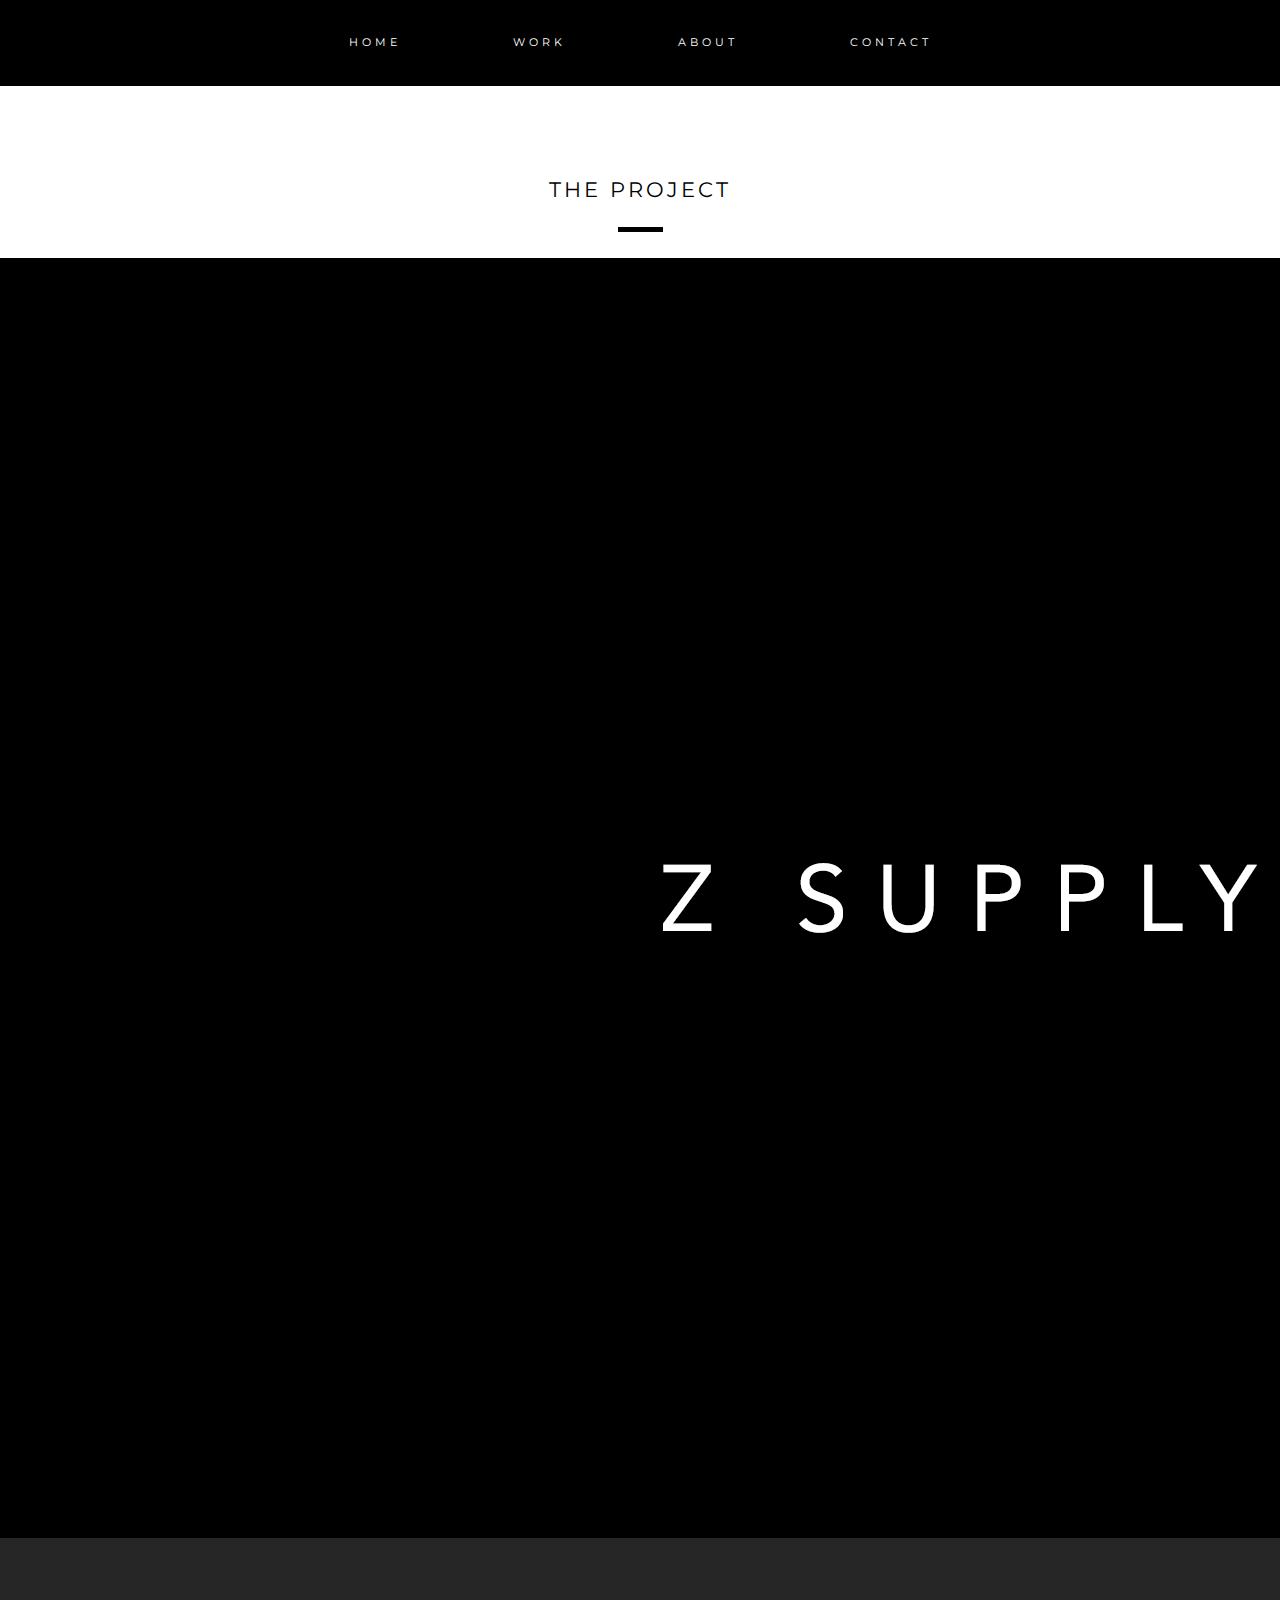
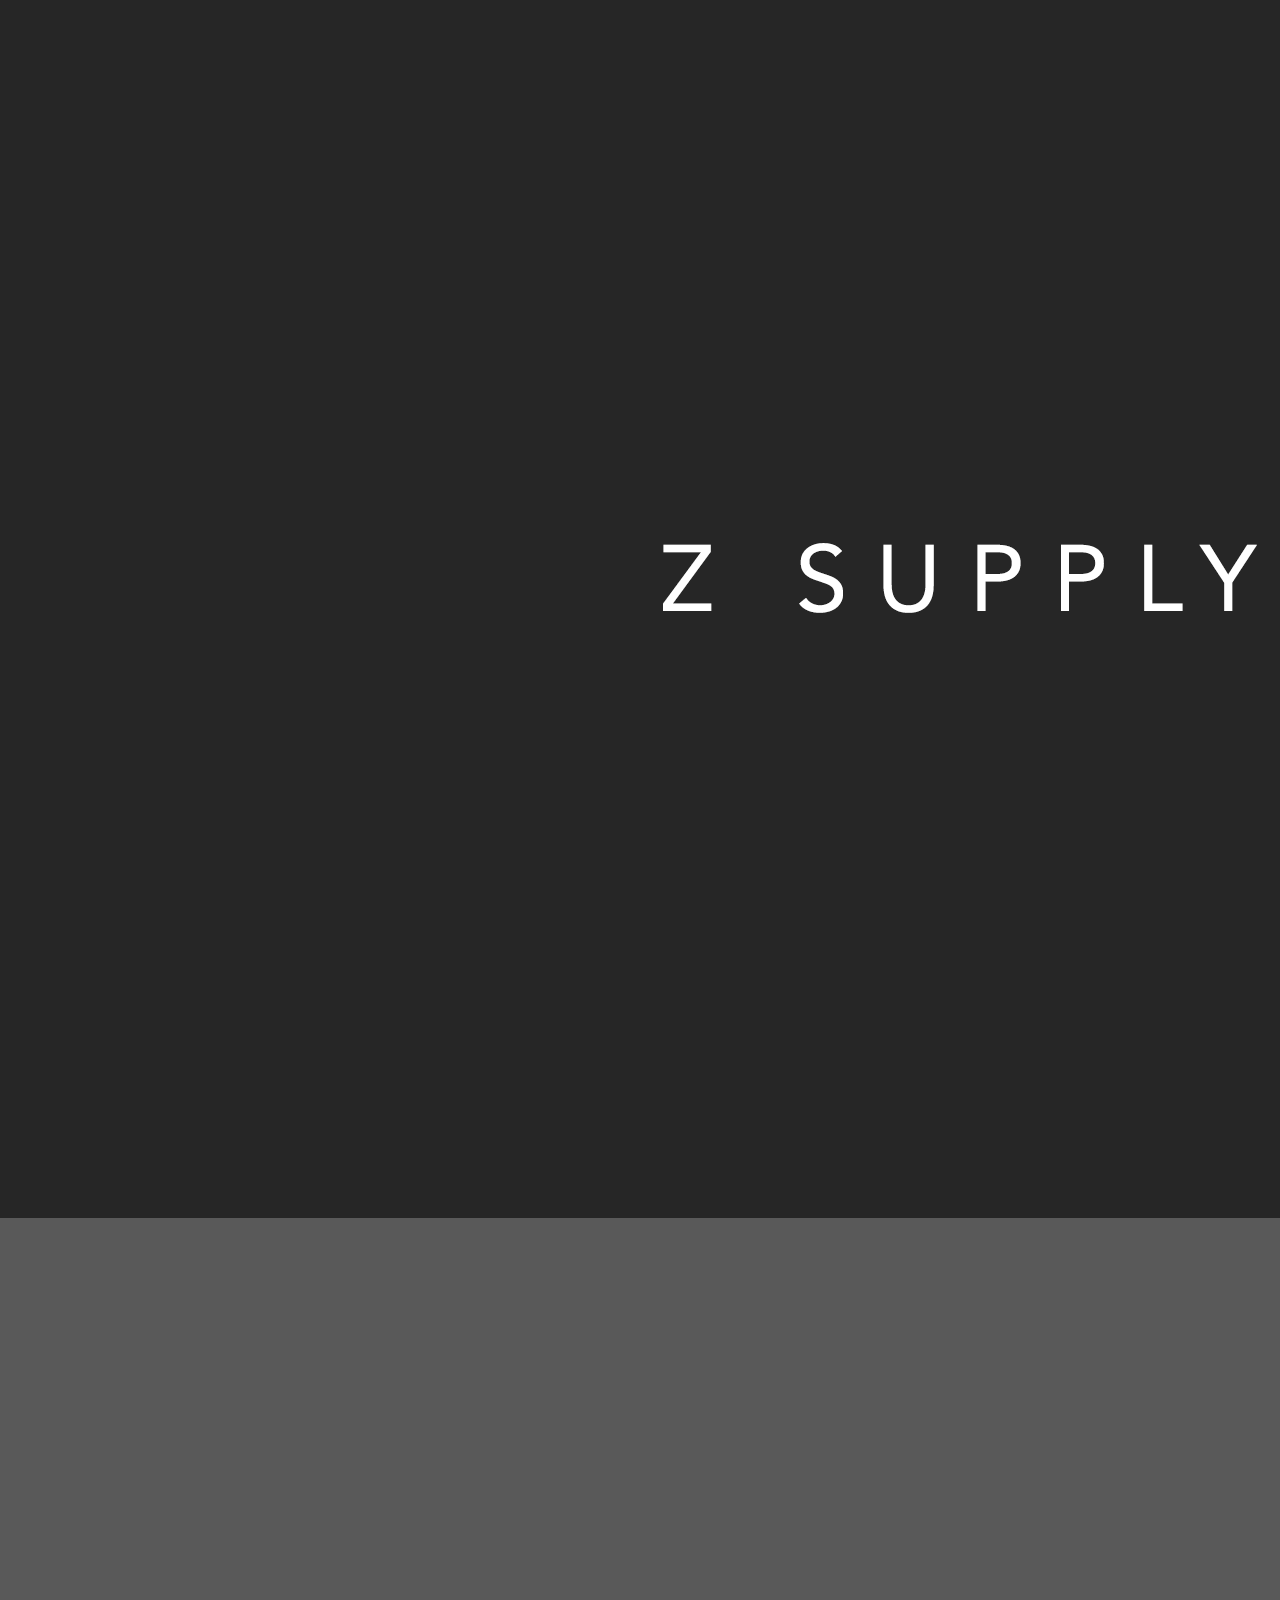
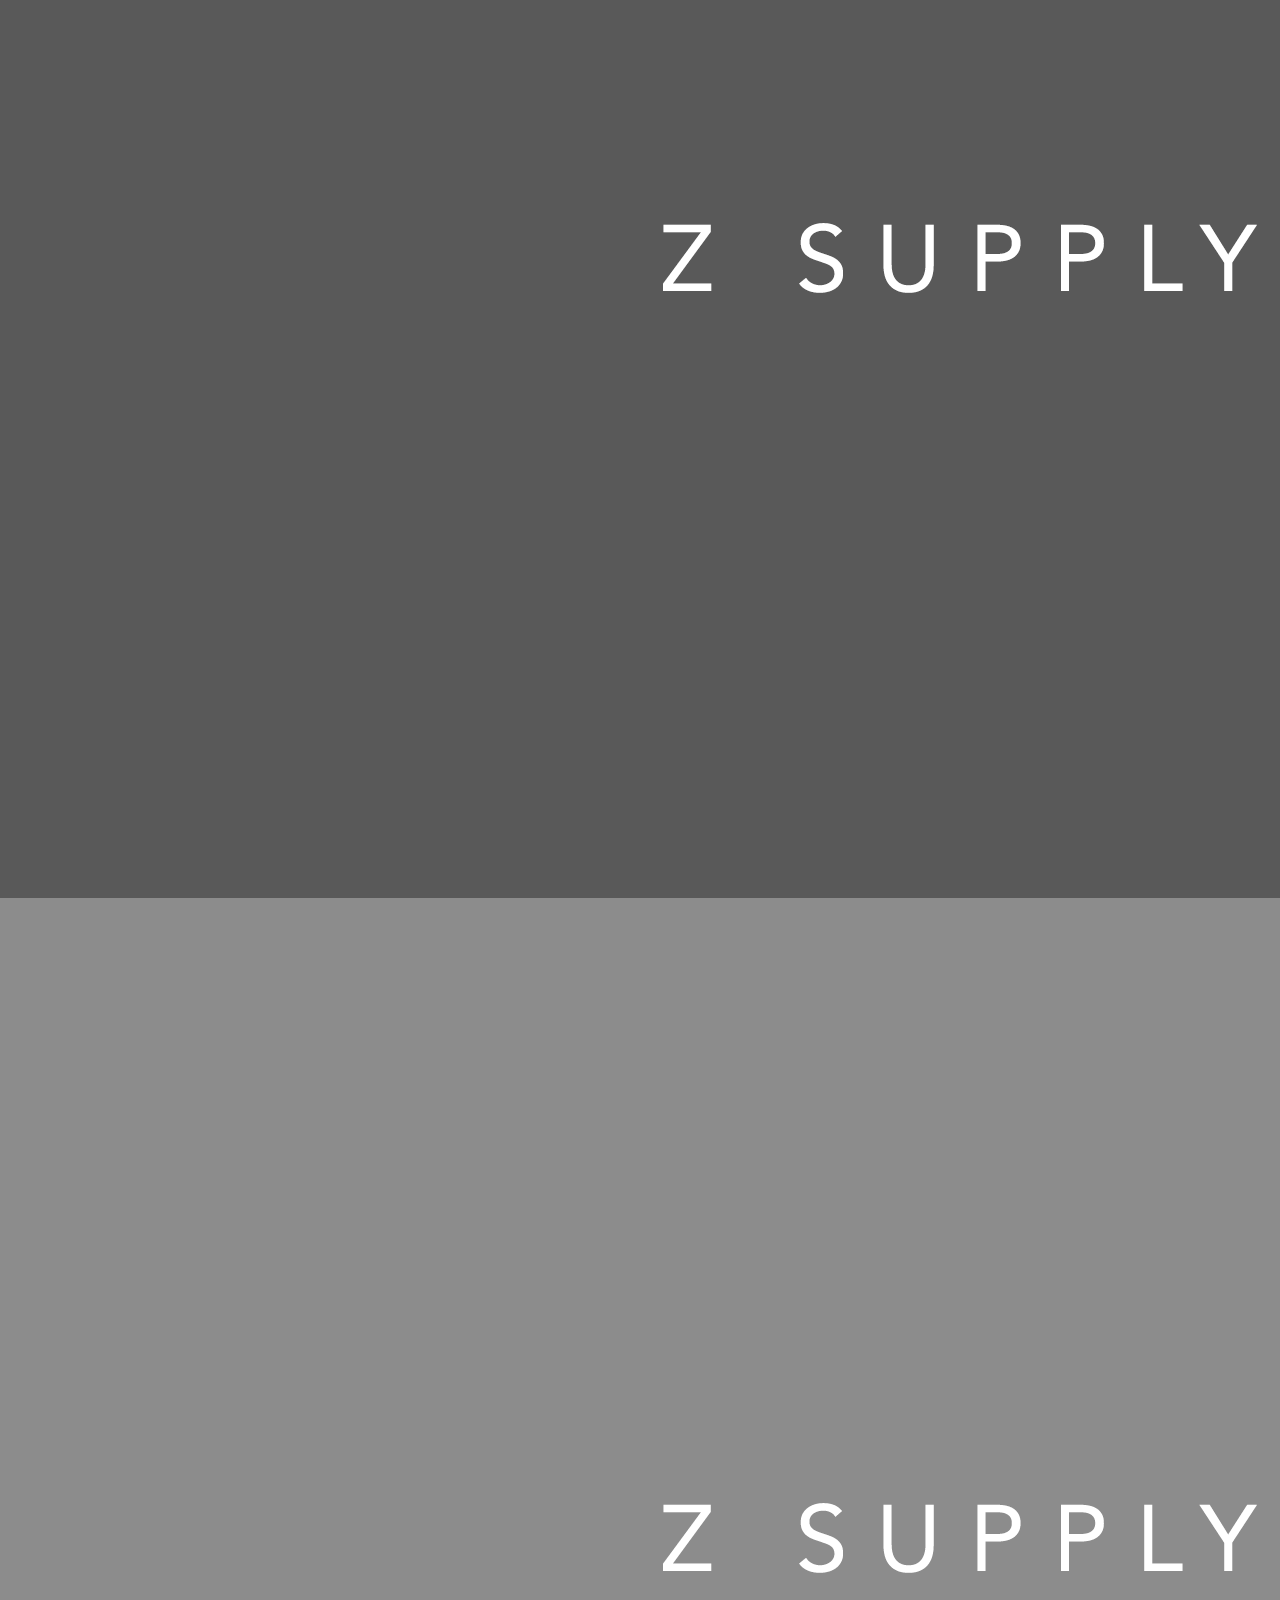
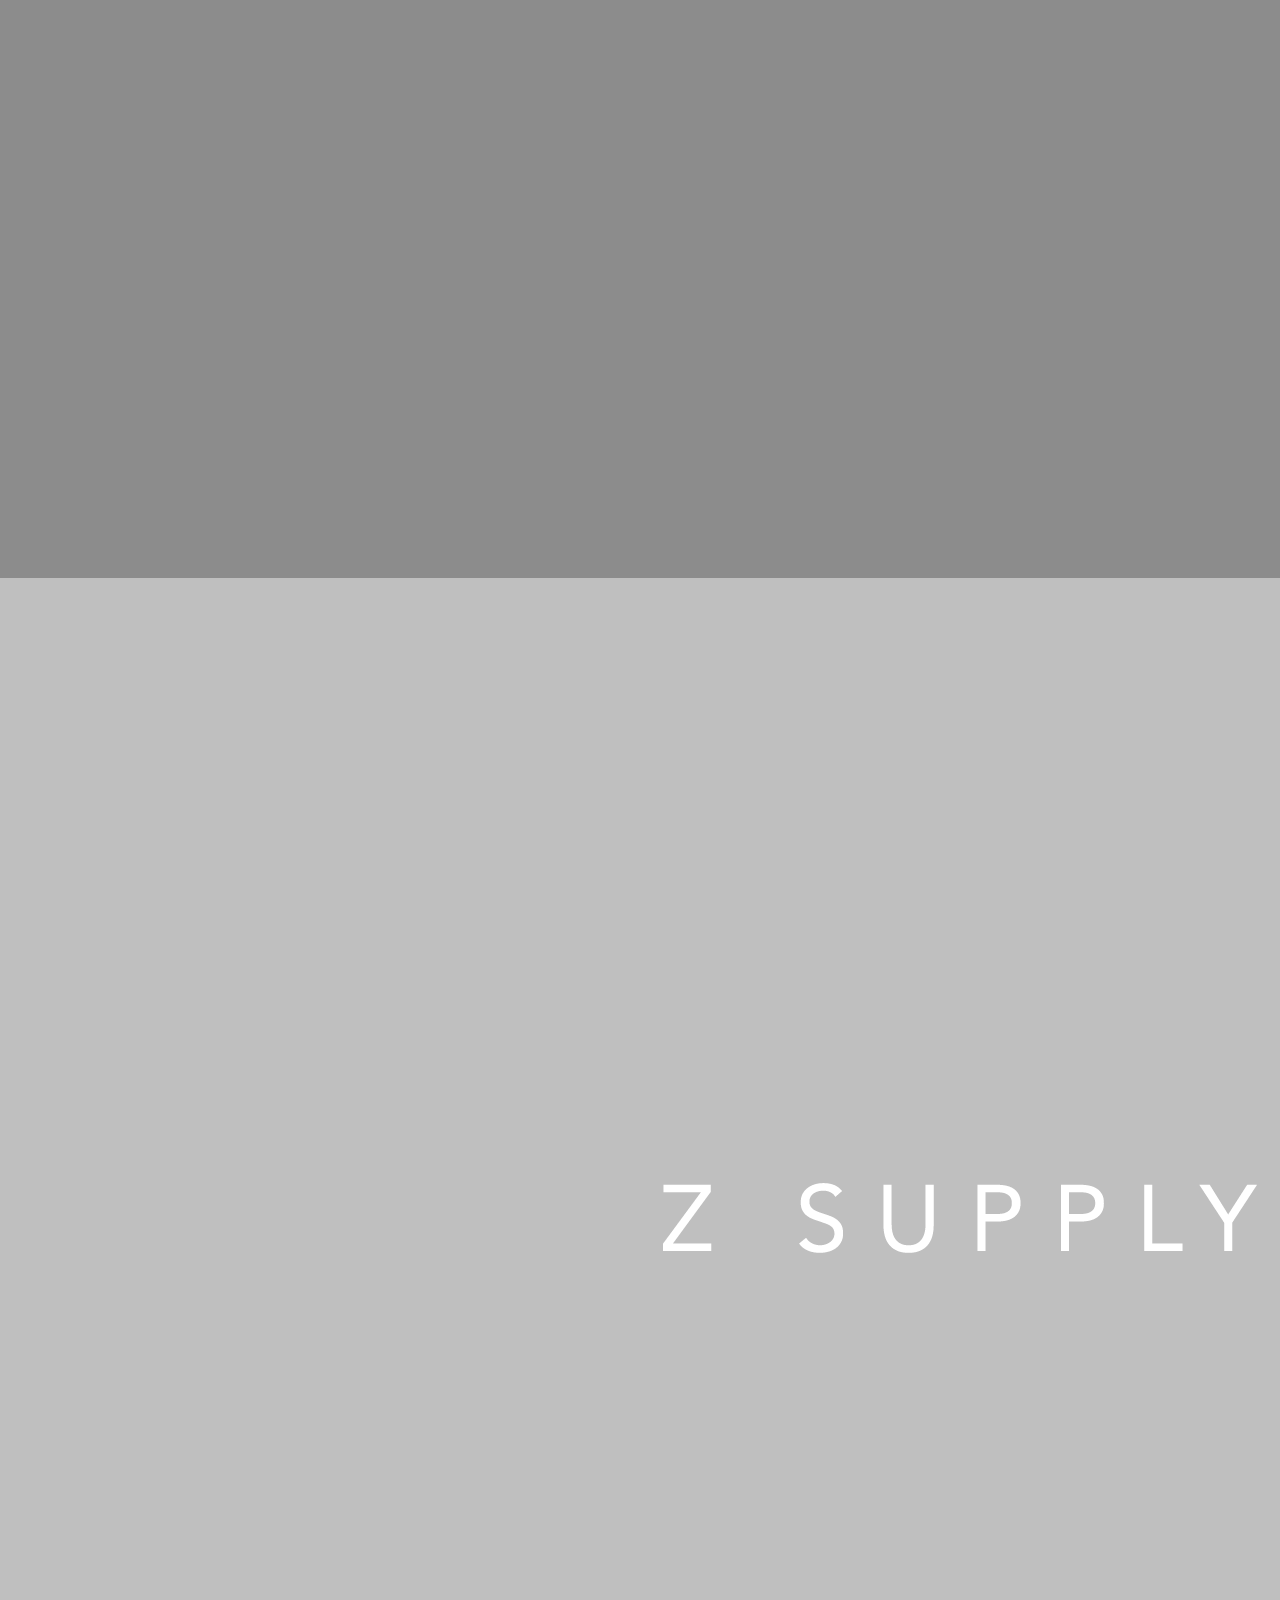
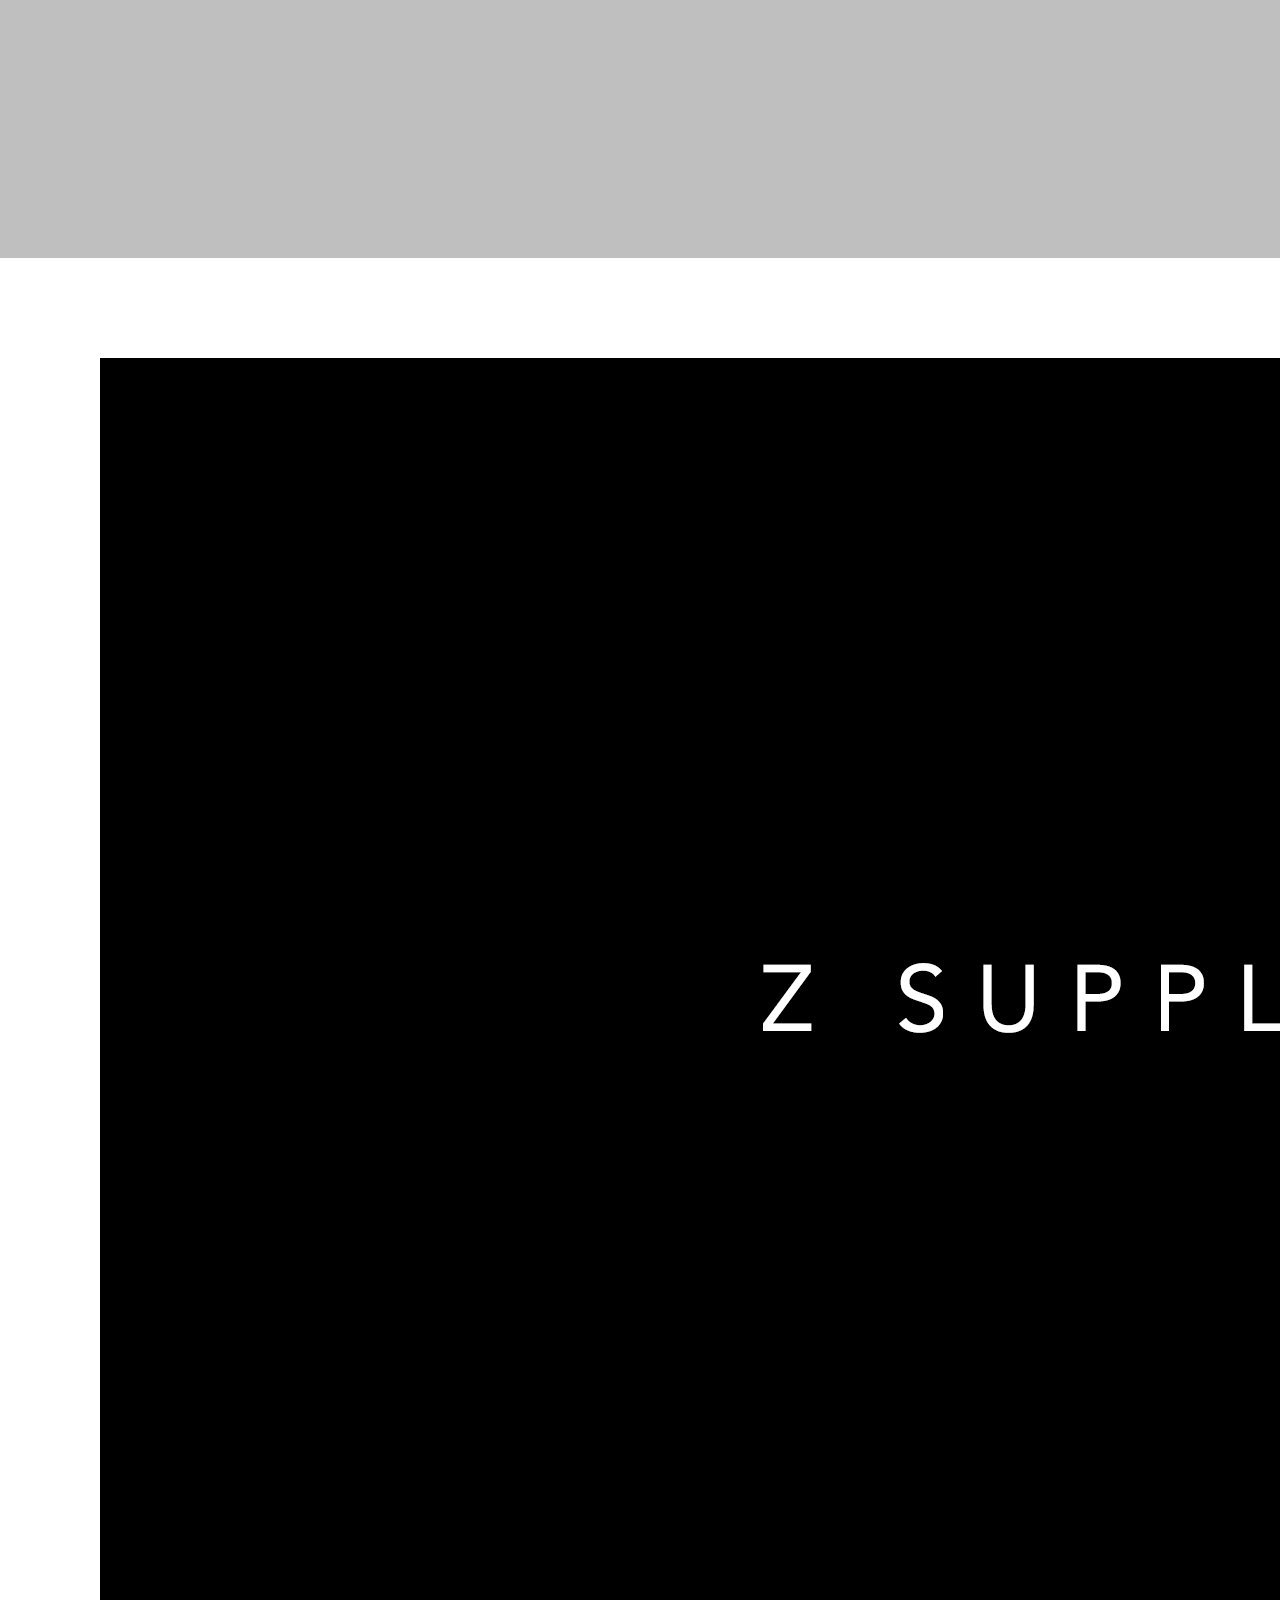
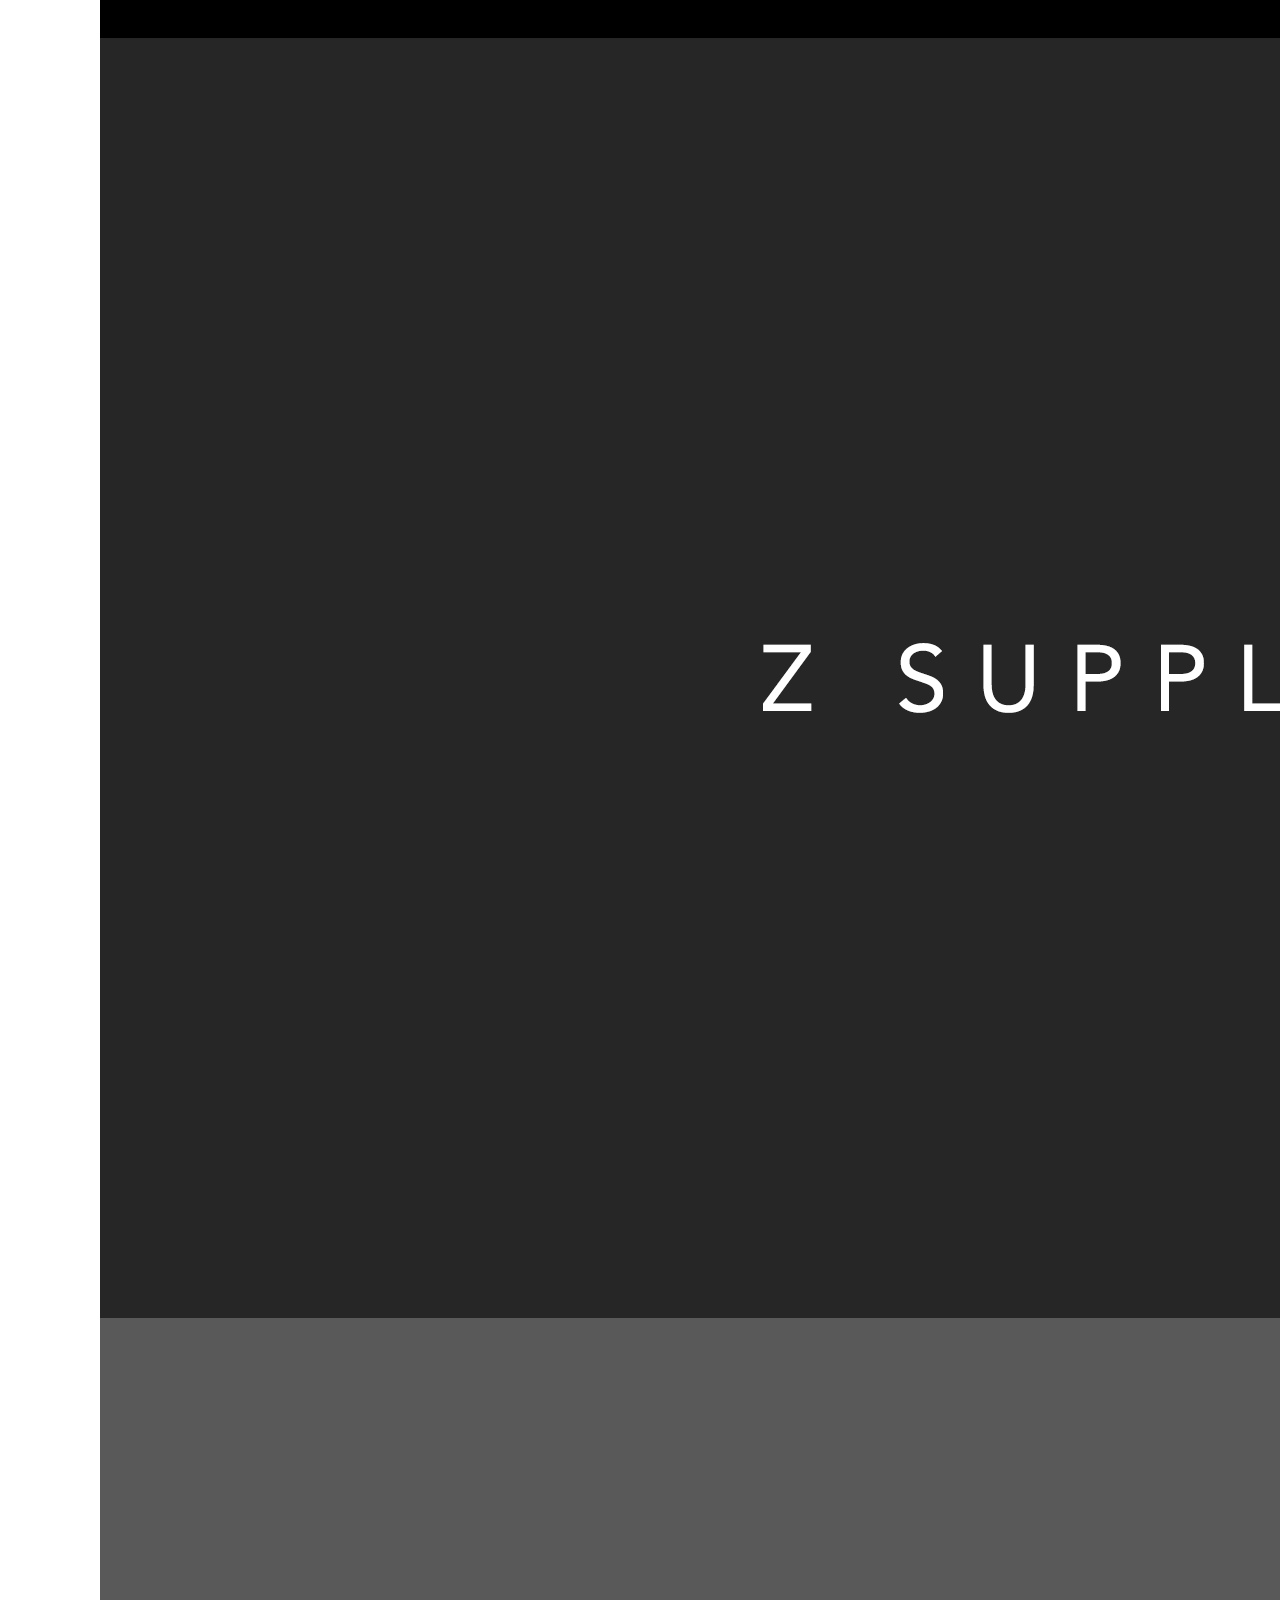
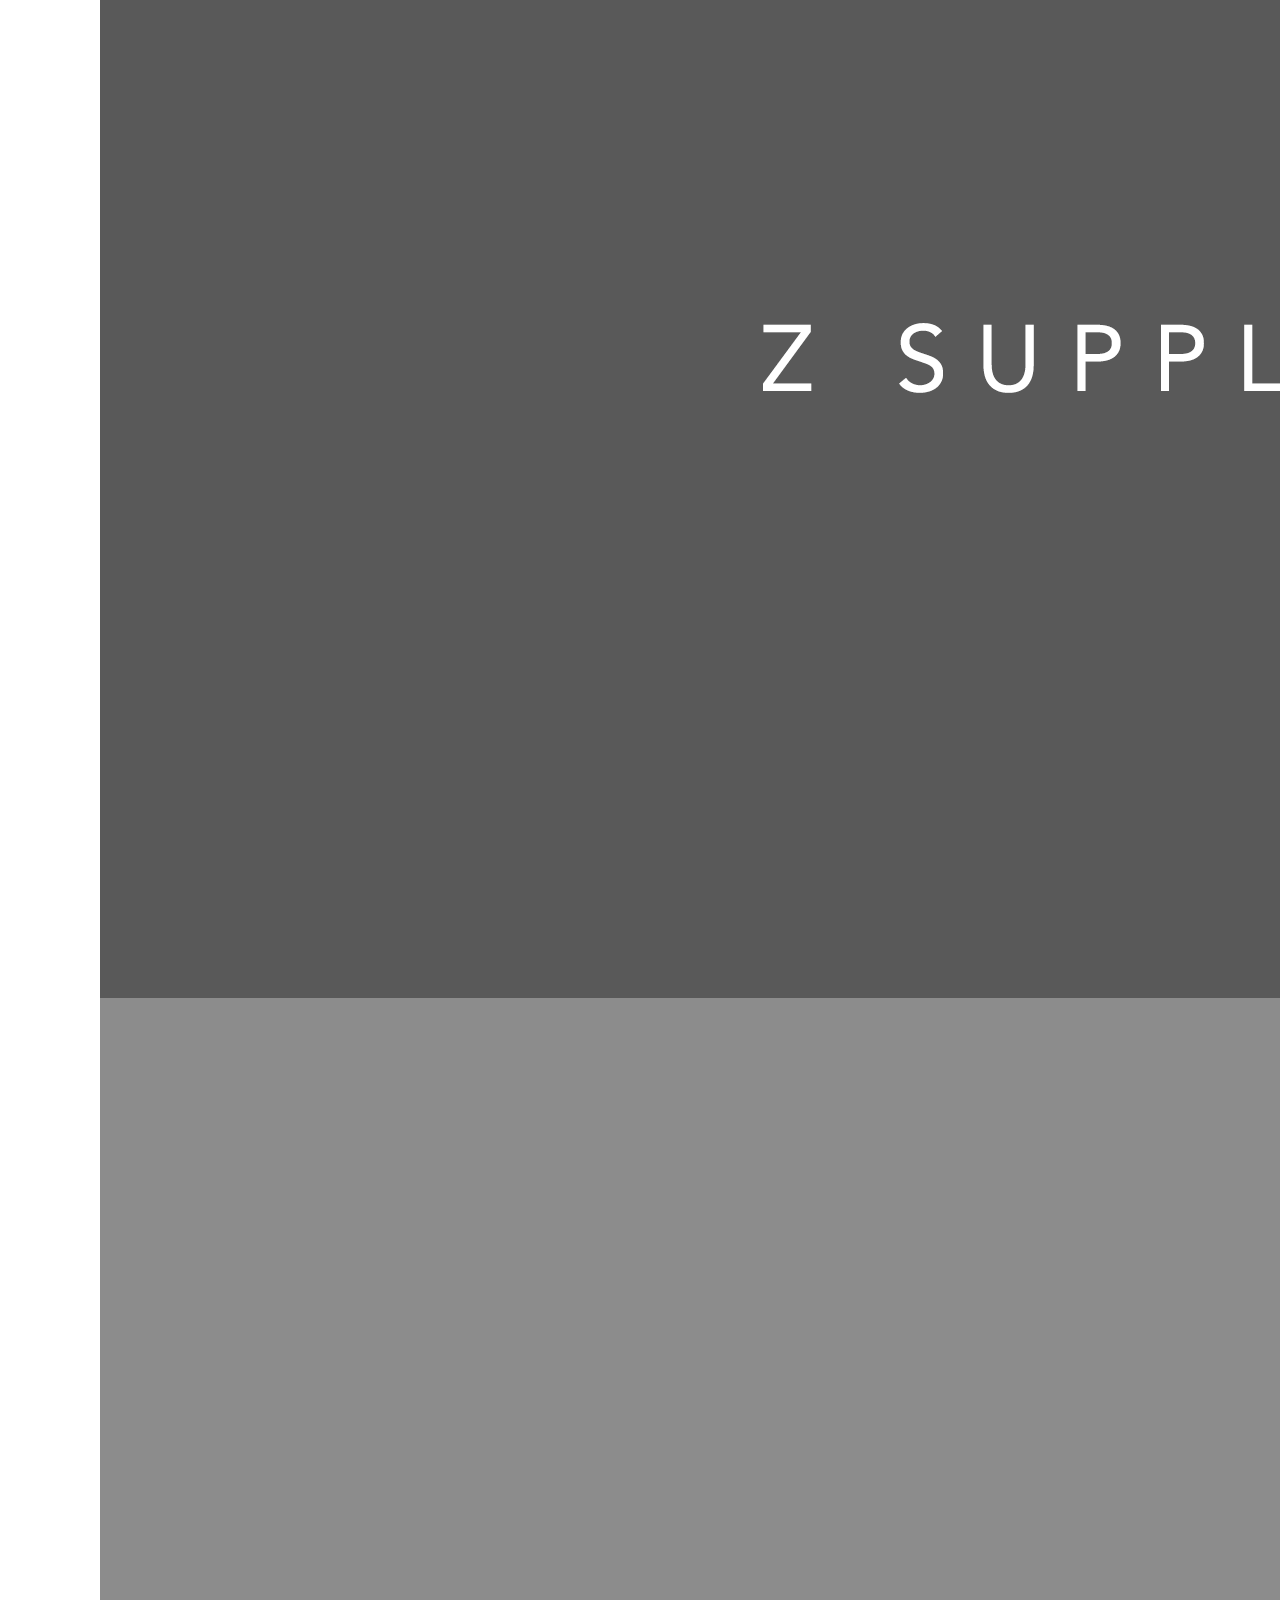
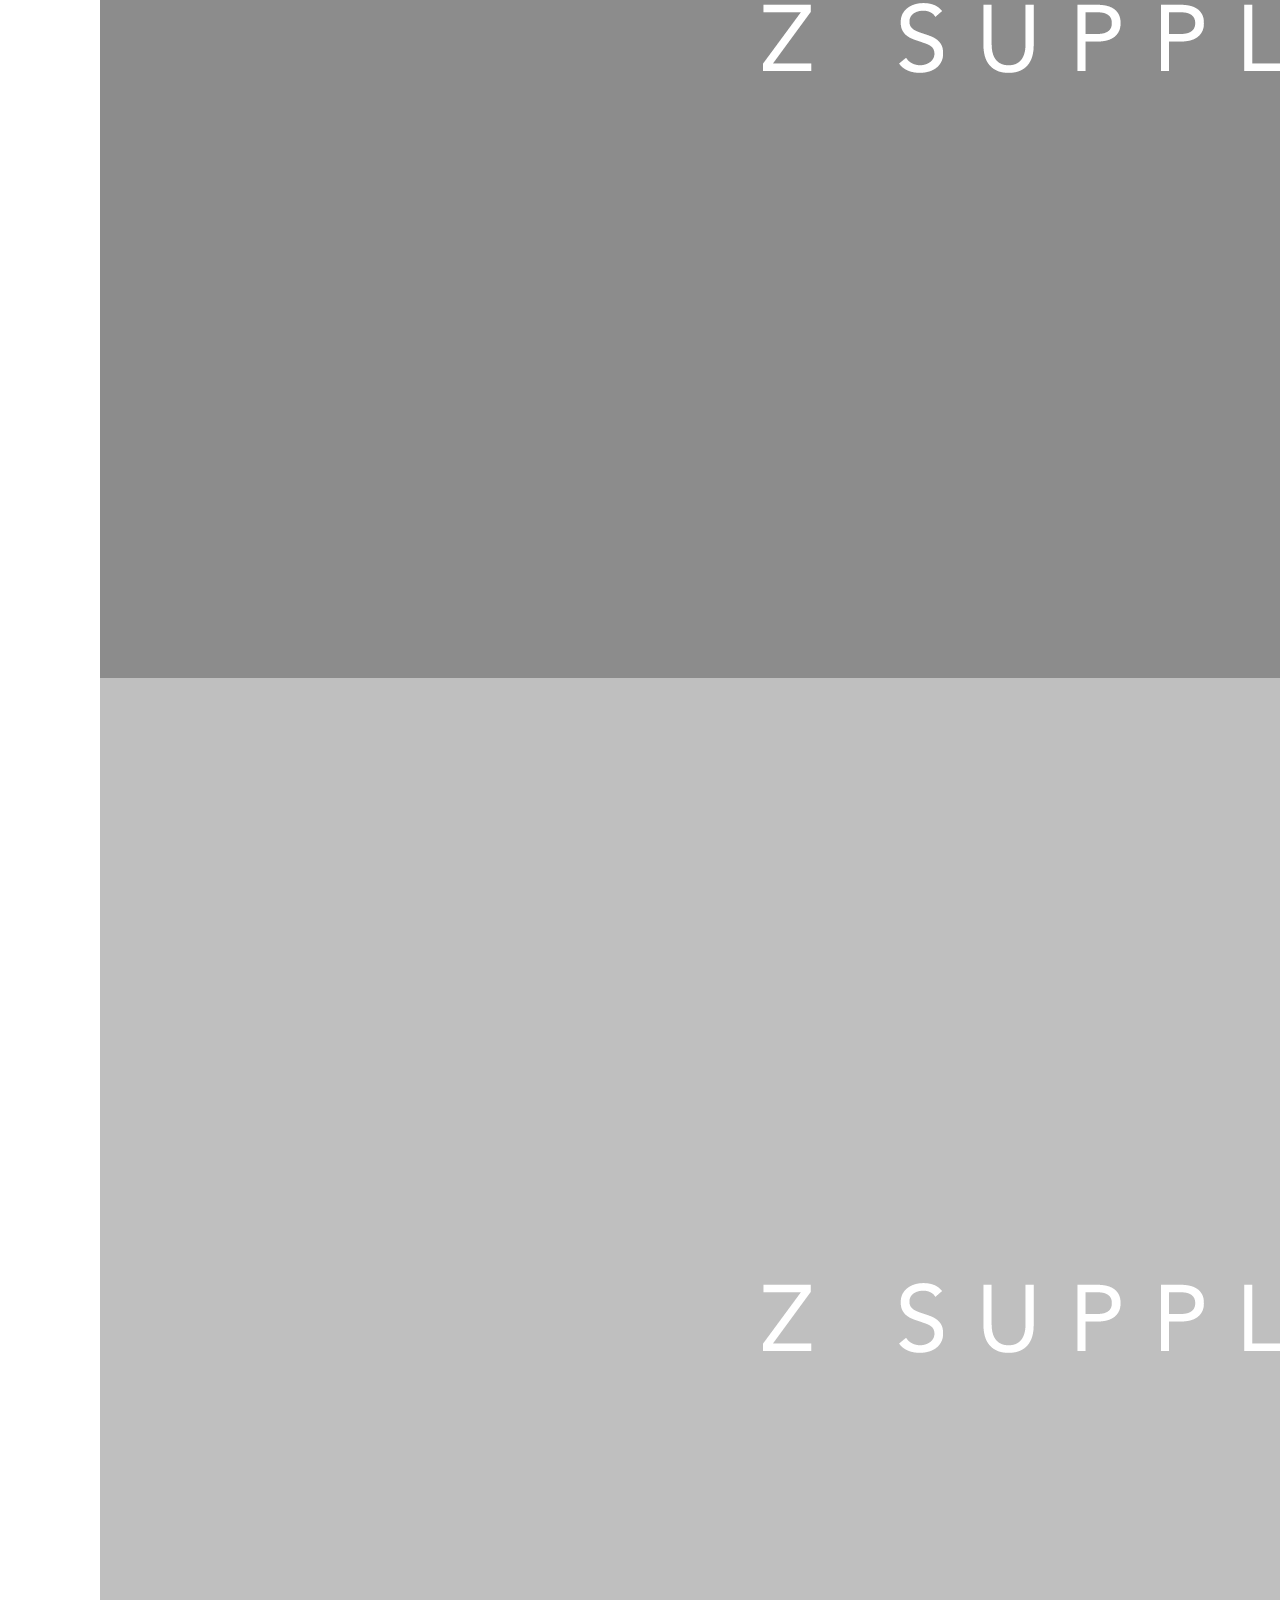
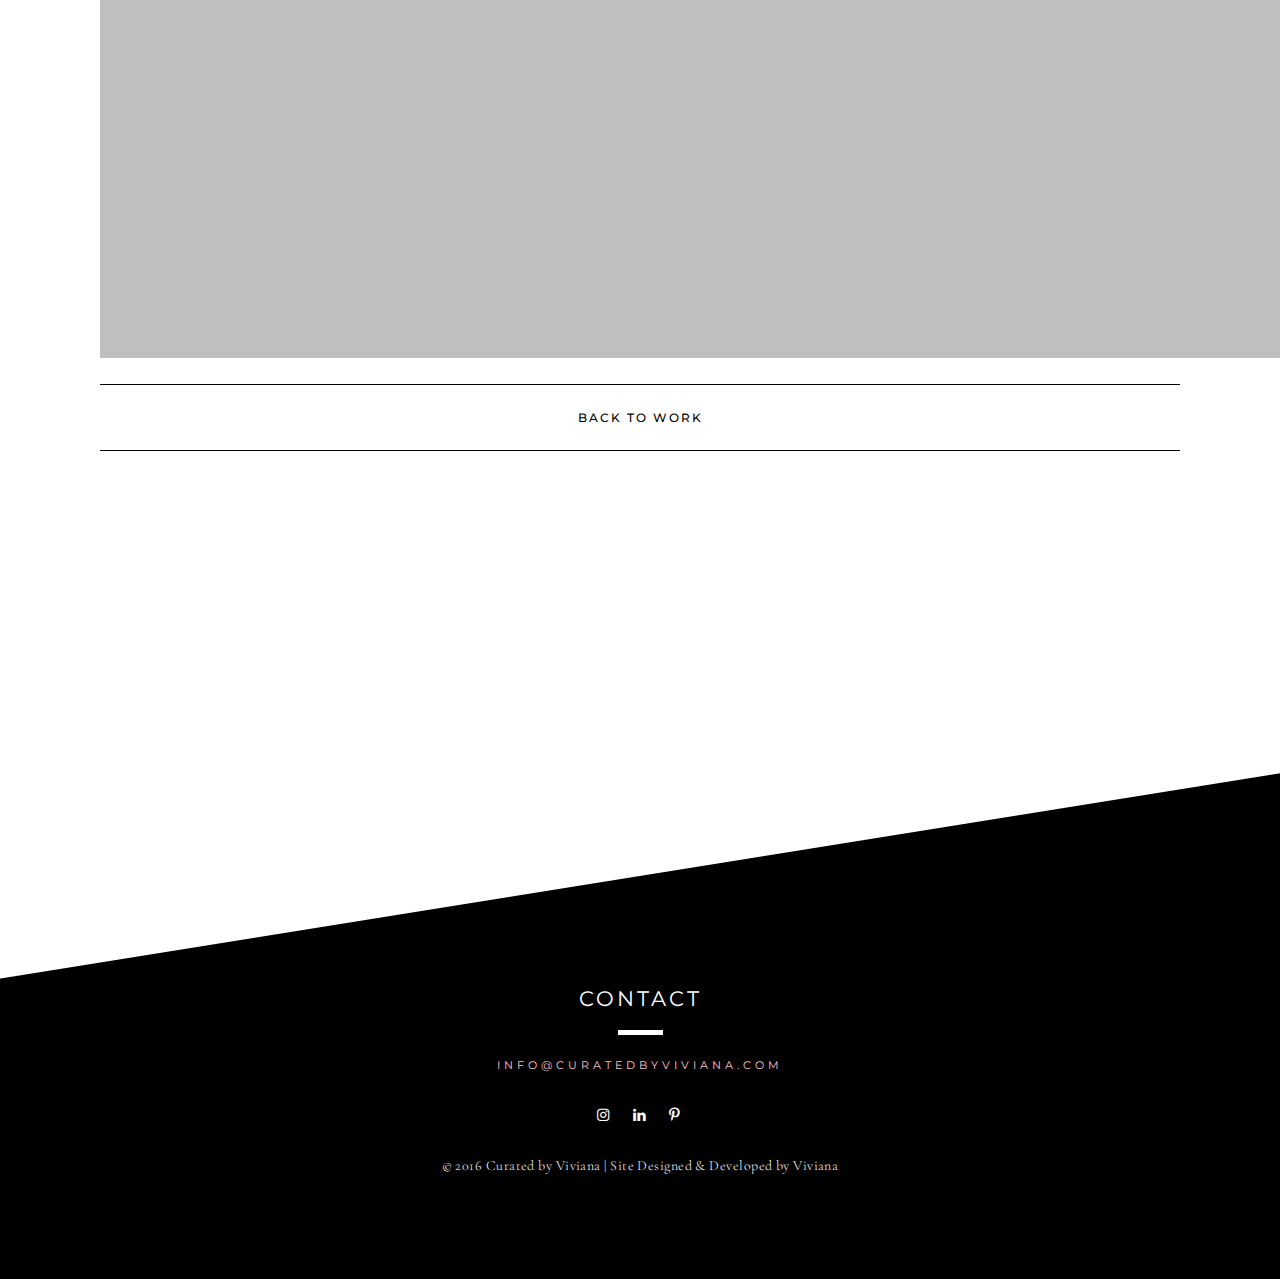
==== vivianaPortfolioUpdate/projectPage.html @ 42124348 "Viviana Portfolio - Final Project (Update 5)" ====
<!DOCTYPE html>
<html>
	<head>
			<meta charset="UTF-8">
			<title>CURATED BY VIVIANA</title>
			<meta name="description" content="Curated by Viviana | Viviana Duron is a graphic designer and art director with a passion for the arts and all things Photoshop. She currently resides in Los Angeles, CA. and is working full-time in both the fashion and beauty industries.">
			<meta name="keywords" content="Viviana-Duron">
      <meta name="viewport" content="width=device-width, initial-scale=1">
            
			<!-- external CSS links -->
      <script src="https://ajax.googleapis.com/ajax/libs/jquery/3.1.1/jquery.min.js"></script>
      <link rel="stylesheet" href="https://maxcdn.bootstrapcdn.com/bootstrap/3.3.7/css/bootstrap.min.css">
      <script src="https://maxcdn.bootstrapcdn.com/bootstrap/3.3.7/css/bootstrap.min.css"></script>
      <link rel="stylesheet" href="css/stylesheet.css">
      <link rel="stylesheet" href="https://cdnjs.cloudflare.com/ajax/libs/font-awesome/4.6.3/css/font-awesome.min.css">
      <link rel="stylesheet" href="https://fonts.googleapis.com/css?family=Cormorant+Garamond:300,400,400i,700">
      <link rel="stylesheet" href="https://fonts.googleapis.com/css?family=Montserrat:400,700">
      <link rel="stylesheet" href="https://fonts.googleapis.com/css?family=Playfair+Display:400,400i,700">
      <link rel="stylesheet" href="js/index.js">
	</head>
		
		<body>

		<div id="container">
      <nav class="navbar navbar-default" role="navigation">
          <div class="container-fluid">
    
    <div class="navbar-header">
      <button type="button" class="navbar-toggle collapsed" data-toggle="collapse" data-target="#bs-example-navbar-collapse-1" aria-expanded="false">
        <span class="icon-bar"></span>
        <span class="icon-bar"></span>
        <span class="icon-bar"></span>
      </button>

      <!-- <a id="homelink" class="navbar-brand" href="#">
        <img alt="Curated by Viviana" src="assets/logo/vivianaLogo.png" style="width:110px;height:77px;" class="img-responsive">
      </a> -->

    </div>

    <!-- Collect the nav links, forms, and other content for toggling -->
    <div class="collapse navbar-collapse" id="bs-example-navbar-collapse-1">
        <ul class="nav navbar-nav">
          <center>
            <li name="home"><a href="#home" style="text-decoration:none">HOME</a></li>
            <li name="work"><a href="#work" style="text-decoration:none">WORK</a></li>
            <li name="about"><a href="#about" style="text-decoration:none">ABOUT</a></li>
            <li name="contact"><a href="#contact" style="text-decoration:none">CONTACT</a></li>
          </center>
      </ul>
      
    </div><!-- /.navbar-collapse -->
  </div><!-- /.container-fluid -->
</nav>

      
      <section class="projectInfo">
          <div class="col-xs-12" id="projectDescription">
            <a name="work"></a>
                <h4>THE PROJECT</h4>
                <p><center><hr style="background-color:black; border-width:0px; width:45px; color:black; height:5px;"/></center></p>
          </div>
          
          <div id="projectParagraph">
		  </div>
      </section>


			<section class="work">
          <div id="imageContainer">
          </div>

                <p>
                  <center>
                    <hr style="background-color:black; border-width:0px; width:100%; color:black; height: 1px;"></center>
                </p>

                  <p>
                    <h6>BACK TO WORK</h6>
                  </p>

                <p>
                  <center>
                    <hr style="background-color:black; border-width:0px; width:100%; color:black; height: 1px;">
                  </center>
                </p>

      </section>  

    		<section class="preFooter">
            <div class="col-xs-12" id="preFooterImage">
            </div>
        </section>
                

        <section class="footer container-fluid">
            <div class="col-xs-12">
             <a name="contact"></a>
               <h4>CONTACT</h4>
                 <center><hr style="background-color:white; border-width:0px; width:45px; color:white; height:5px;"/></center>

                     <a href="mailto:info@curatedbyviviana" style="text-decoration:none" target="_blank"><span style="color:pink">INFO@CURATEDBYVIVIANA.COM</span></a>

                     <p id="fontAwesomeFooter">
                      <a href="https://www.instagram.com/curatedbyviviana/" style="text-decoration:none" target="_blank"><i class="fa fa-instagram fa-lg" aria-hidden="true"></i></a>
                      <a href="https://www.linkedin.com/in/vivianaduron" style="text-decoration:none" target="_blank"><i class="fa fa-linkedin fa-lg" aria-hidden="true"></i></a>
                      <a href="https://www.pinterest.com/vivianaduron/" style="text-decoration:none" target="_blank"><i class="fa fa-pinterest-p fa-lg" aria-hidden="true"></i></a>
                    </p>

                    <p>© 2016 Curated by Viviana | Site Designed & Developed by Viviana</p>

            </div>
        </section>

        <script src="./js/projects.js"></script>

	</body>
</html>
---- vivianaPortfolioUpdate/css/stylesheet.css ----
/* BODY */
html, body {
    margin: 0;
    padding: 0;
    font-family: 'Cormorant Garamond', serif;
    font-size: 16px;
    font-weight: 400;
    letter-spacing: .45px;
    width: 100%;
    color: #000000;
    }
    
#container {
    width: 100%;
    text-align: center;
    position: relative;
}

::-moz-selection { 
    background: #FEDFE2;
}

::selection {
    background: #FEDFE2;
}

*{
  padding:0;
  margin:0;
}

.img {
    max-width: 100%;
    height: auto;
    border: 0;
}

p {
    margin: 26px;
    line-height: 18pt;
}

h1 {
    font-size: 48px;
    font-family: 'Playfair Display', serif;
    font-weight: 700;
    letter-spacing: 0.5px;
}

h2 {
    font-size: 30px;
    font-family: 'Montserrat', sans-serif;
    font-weight: 400;
    letter-spacing: 5px
}

h3 {
    font-size: 24px;
    font-family: 'Playfair Display', serif;
    font-weight: 400;
    font-style: italic;
    letter-spacing: .75px;
    line-height: 25px;
}


h3:after {
    display:block;
    border:2px solid:#000000;
}

h4 {
    font-size: 21px;
    font-family: 'Montserrat', sans-serif;
    font-weight: 400;
    letter-spacing: 3px;
}

h5 {
    font-size: 16px;
    font-family: 'Playfair Display', sans-serif;
    font-weight: 300;
    font-style: italic;
    letter-spacing: .45px;
}

h6 {
    font-size: 12px;
    font-family: 'Montserrat', sans-serif;
    letter-spacing: 2px;
}

.fa {
    padding: 8px;
}

/* MAIN MENU */
.navbar-default {
    background: #000000;
    width: 100%;
    display: inline-block;
    padding: 35px;
    margin: 0px;
    border-radius: 0px;
    border: none;
}

@media (max-width: 767px) {
  .navbar-default, .navbar-toggle {
    padding: 15px;
    margin:0px;
  }
}

.navbar-default .navbar-toggle {
  border: none;
}

.navbar-default .navbar-toggle .icon-bar {
  background-color: #ffffff;
  border-radius: 0;
}

.navbar-toggle:hover {
  background-color: #000000;
}

a {
    font-family: 'Montserrat', sans-serif;
    text-decoration: none;
    font-weight: 400;
    color: #ffffff;
    word-spacing: 2px;
    letter-spacing: 4px;
    font-size: 11px;
}

a:visited {
    text-decoration: none;
    color: #ffffff;
}

ul {
    font-family: 'Montserrat', sans-serif;
    text-decoration: none;
    font-size: 11px;
    font-weight: 400;
    width: 100%;
    color: #ffffff;
    word-spacing: 105px;
    letter-spacing: 4px;
}

li {
    text-decoration: none;
    display: inline-block;
}

li a:hover {
    text-decoration: none;
    color: #F9B5C4;
}

li a:active {
    text-decoration: none;
    color: #ffffff;
}

@media (max-width: 767px) {
  li {
    display: block;
    line-height: 25px;
  }
}


/* HOMEPAGE MANTLE */
.block {
    height: 635px;
    width: 100%;
    background: url('../assets/mantles/welcomeMantle.png') no-repeat center center;
    background-size: cover;
    -webkit-background-size: cover;
    -moz-background-size: cover;
    -o-background-size: cover;
    display: inline-block;
    margin-top: -15px;
}

@media (max-width: 600px){
   .block {
    height: 635px;
    width: 100%;
    background: url('../assets/mantles/welcomeMantleXs.png') no-repeat center center;
    background-size: cover;
    -webkit-background-size: cover;
    -moz-background-size: cover;
    -o-background-size: cover;
    display: inline-block;
  }
}

@media (max-width: 1000px) {
   .block {
    height: 635px;
    width: 100%;
    background: url('../assets/mantles/welcomeMantleSm.png') no-repeat center center;
    background-size: cover;
    -webkit-background-size: cover;
    -moz-background-size: cover;
    -o-background-size: cover;
    display: inline-block;
  }
}

.block-text {
    height: auto;
    width: 100%;
    position: relative;
    top: 245px;
}

@media (max-width: 767px) {
   .block-text, h1 {
    font-size: 36px;
    line-height: 20px;
    top: 260px;
  }
}


/* PROJECT TEXT */

#projectDescription {
    padding-top: 75px;
    padding-left: 75px;
    padding-right: 75px;
    padding-bottom: 0px;
}

@media (max-width: 767px) {
  #projectDescription {
    padding-top:30px;
    padding-left:30px;
    padding-right: 30px;
    padding-bottom: 15px;
    margin:0px;
  }
}

/* WELCOME COPY */

.info {
    padding-top: 75px;
    padding-left: 75px;
    padding-right: 75px;
    padding-bottom: 0px;
}

@media (max-width: 767px) {
  .info {
    padding-top:30px;
    padding-left:30px;
    padding-right: 30px;
    padding-bottom: 15px;
    margin:0px;
  }
}


/* IMAGE GRID */
.row .thumbnail {
    float: left;
    line-height: 0px;
    border:0;
    box-shadow:0;
    border-radius:0;
    margin: 0;
    padding: 0;
    
    -webkit-transition: opacity 2s ease-in;
       -moz-transition: opacity 2s ease-in;
        -ms-transition: opacity 2s ease-in;
         -o-transition: opacity 2s ease-in;
            transition: opacity 2s ease-in;
}

.row .thumbnail.load {
    opacity: 1;
}

.row [class*="col-"] {
    line-height: none;
    padding-left: 0 !important;
    padding-right: 0 !important;
}

.caption {
    position: absolute;
    color: #000000;
    visibility: hidden;
    opacity: 0;
}

.row .thumbnail:hover .caption {
    padding-top: 40%;
    visibility: visible;
    opacity: 1;
}

.row .thumbnail:hover #zSupplyCaption {
    color: #000000;
    background:rgba(238,237,237, 0.93);
    top: 0;
    width: 100%;
    height: 100%;
    -o-transition:.45s ease-in-out;
    -ms-transition:.45s ease-in-out;
    -moz-transition:.45s ease-in-out;
    -webkit-transition:.45s ease-in-out;
    transition:.45s ease-in-out;
}

.row .thumbnail:hover #illuminateCaption {
    color: #000000;
    background:rgba(248,235,233, 0.8);
    top: 0;
    width: 100%;
    height: 100%;
    -o-transition:.45s ease-in-out;
    -ms-transition:.45s ease-in-out;
    -moz-transition:.45s ease-in-out;
    -webkit-transition:.45s ease-in-out;
    transition:.45s ease-in-out;
}

.row .thumbnail:hover #sorianoCaption {
    color: #ffffff;
    background:rgba(0,0,0, 0.8);
    top: 0;
    width: 100%;
    height: 100%;
    -o-transition:.45s ease-in-out;
    -ms-transition:.45s ease-in-out;
    -moz-transition:.45s ease-in-out;
    -webkit-transition:.45s ease-in-out;
    transition:.45s ease-in-out;
}

.row .thumbnail:hover #negarinCaption {
    color: #000000;
    background:rgba(250,185,164, 0.9);
    top: 0;
    width: 100%;
    height: 100%;
    -o-transition:.45s ease-in-out;
    -ms-transition:.45s ease-in-out;
    -moz-transition:.45s ease-in-out;
    -webkit-transition:.45s ease-in-out;
    transition:.45s ease-in-out;
}

.row .thumbnail:hover #revolveCaption {
    color: #ffffff;
    background:rgba(0,0,0, 0.85);
    top: 0;
    width: 100%;
    height: 100%;
    -o-transition:.45s ease-in-out;
    -ms-transition:.45s ease-in-out;
    -moz-transition:.45s ease-in-out;
    -webkit-transition:.45s ease-in-out;
    transition:.45s ease-in-out;
}

.row .thumbnail:hover #vowCaption {
    color: #000000;
    background:rgba(223,231,233, 0.9);
    top: 0;
    width: 100%;
    height: 100%;
    -o-transition:.45s ease-in-out;
    -ms-transition:.45s ease-in-out;
    -moz-transition:.45s ease-in-out;
    -webkit-transition:.45s ease-in-out;
    transition:.45s ease-in-out;
}

.row .thumbnail:hover #equipCaption {
    color: #ffffff;
    background:rgba(37,37,37, 0.95);
    top: 0;
    width: 100%;
    height: 100%;
    -o-transition:.45s ease-in-out;
    -ms-transition:.45s ease-in-out;
    -moz-transition:.45s ease-in-out;
    -webkit-transition:.45s ease-in-out;
    transition:.45s ease-in-out;
}

.row .thumbnail:hover #urbanCaption {
    color: #000000;
    background:rgba(207,218,219, 0.95);
    top: 0;
    width: 100%;
    height: 100%;
    -o-transition:.45s ease-in-out;
    -ms-transition:.45s ease-in-out;
    -moz-transition:.45s ease-in-out;
    -webkit-transition:.45s ease-in-out;
    transition:.45s ease-in-out;
}

.row .thumbnail:hover #bhCaption {
    color: #000000;
    background:rgba(246,246,246, 0.95);
    top: 0;
    width: 100%;
    height: 100%;
    -o-transition:.45s ease-in-out;
    -ms-transition:.45s ease-in-out;
    -moz-transition:.45s ease-in-out;
    -webkit-transition:.45s ease-in-out;
    transition:.45s ease-in-out;
}

.row .thumbnail:hover #ppzCaption {
    color: #ffffff;
    background:rgba(0,0,0, 0.90);
    top: 0;
    width: 100%;
    height: 100%;
    -o-transition:.45s ease-in-out;
    -ms-transition:.45s ease-in-out;
    -moz-transition:.45s ease-in-out;
    -webkit-transition:.45s ease-in-out;
    transition:.45s ease-in-out;
}

.row .thumbnail:hover #logosCaption {
    color: #ffffff;
    background:rgba(17,17,17, 0.95);
    top: 0;
    width: 100%;
    height: 100%;
    -o-transition:.45s ease-in-out;
    -ms-transition:.45s ease-in-out;
    -moz-transition:.45s ease-in-out;
    -webkit-transition:.45s ease-in-out;
    transition:.45s ease-in-out;
}

.work {
    padding: 100px;
    position: relative;
    margin: 0;
    display: block;
}

@media (max-width: 767px) {
  .container-fluid, .thumbnail {
    padding:0px;
    margin:0px;
  }
}
    
.row::after {
    content: "";
    clear: both;
    display: block;
}

/* ABOUT */
.about {
    height: 750px;
    width: 100%;
    background: url('../assets/mantles/aboutVivianaMantle.png') no-repeat center center;
    background-size: cover;
    -webkit-background-size: cover;
    -moz-background-size: cover;
    -o-background-size: cover;
    display: inline-block;
}

#about-text {
    padding-top: 100px;
    padding-left: 25px;
    padding-right:25px;
}

@media (max-width: 767px) {
  #about-text {
    padding-top:75px;
    padding-left:30px;
    padding-right: 30px;
    padding-bottom: 15px;
    margin:0px;
  }
}

/* TOOLS */
.tools {
    padding: 75px;
}

@media (max-width: 767px) {
  .tools {
    padding-top:30px;
    padding-left:30px;
    padding-right: 30px;
    padding-bottom: 15px;
    margin:0px;
  }
}

.progress {
    background: rgba(255, 255, 255, 1);
    border: 0px solid rgba(255, 255, 255, 1);
    border-radius: 0px; height: 6px;
}

.progress-bar-custom {
    background: rgba(0, 0, 0, 1);
}

/* PREFOOTER */
#preFooterImage {
    height: 600px;
    width: 100%;
    padding: 0;
    margin-bottom: -200px;
    background: url('../assets/footer/duronFooterImage.png');
    display: block;
}


/* FOOTER */
.footer {
padding: 75px;
margin-top: 0px;
text-decoration: none;
font-size: 14px;
font-weight: 300;
letter-spacing: .45px;
font-family: 'Cormorant Garamond', serif;
color: #ffffff;
background-color: #000000;
}


@media (max-width: 767px) {
  .footer {
    padding-top:30px;
    padding-left:30px;
    padding-right: 30px;
    padding-bottom: 15px;
    margin:0px;
  }
}
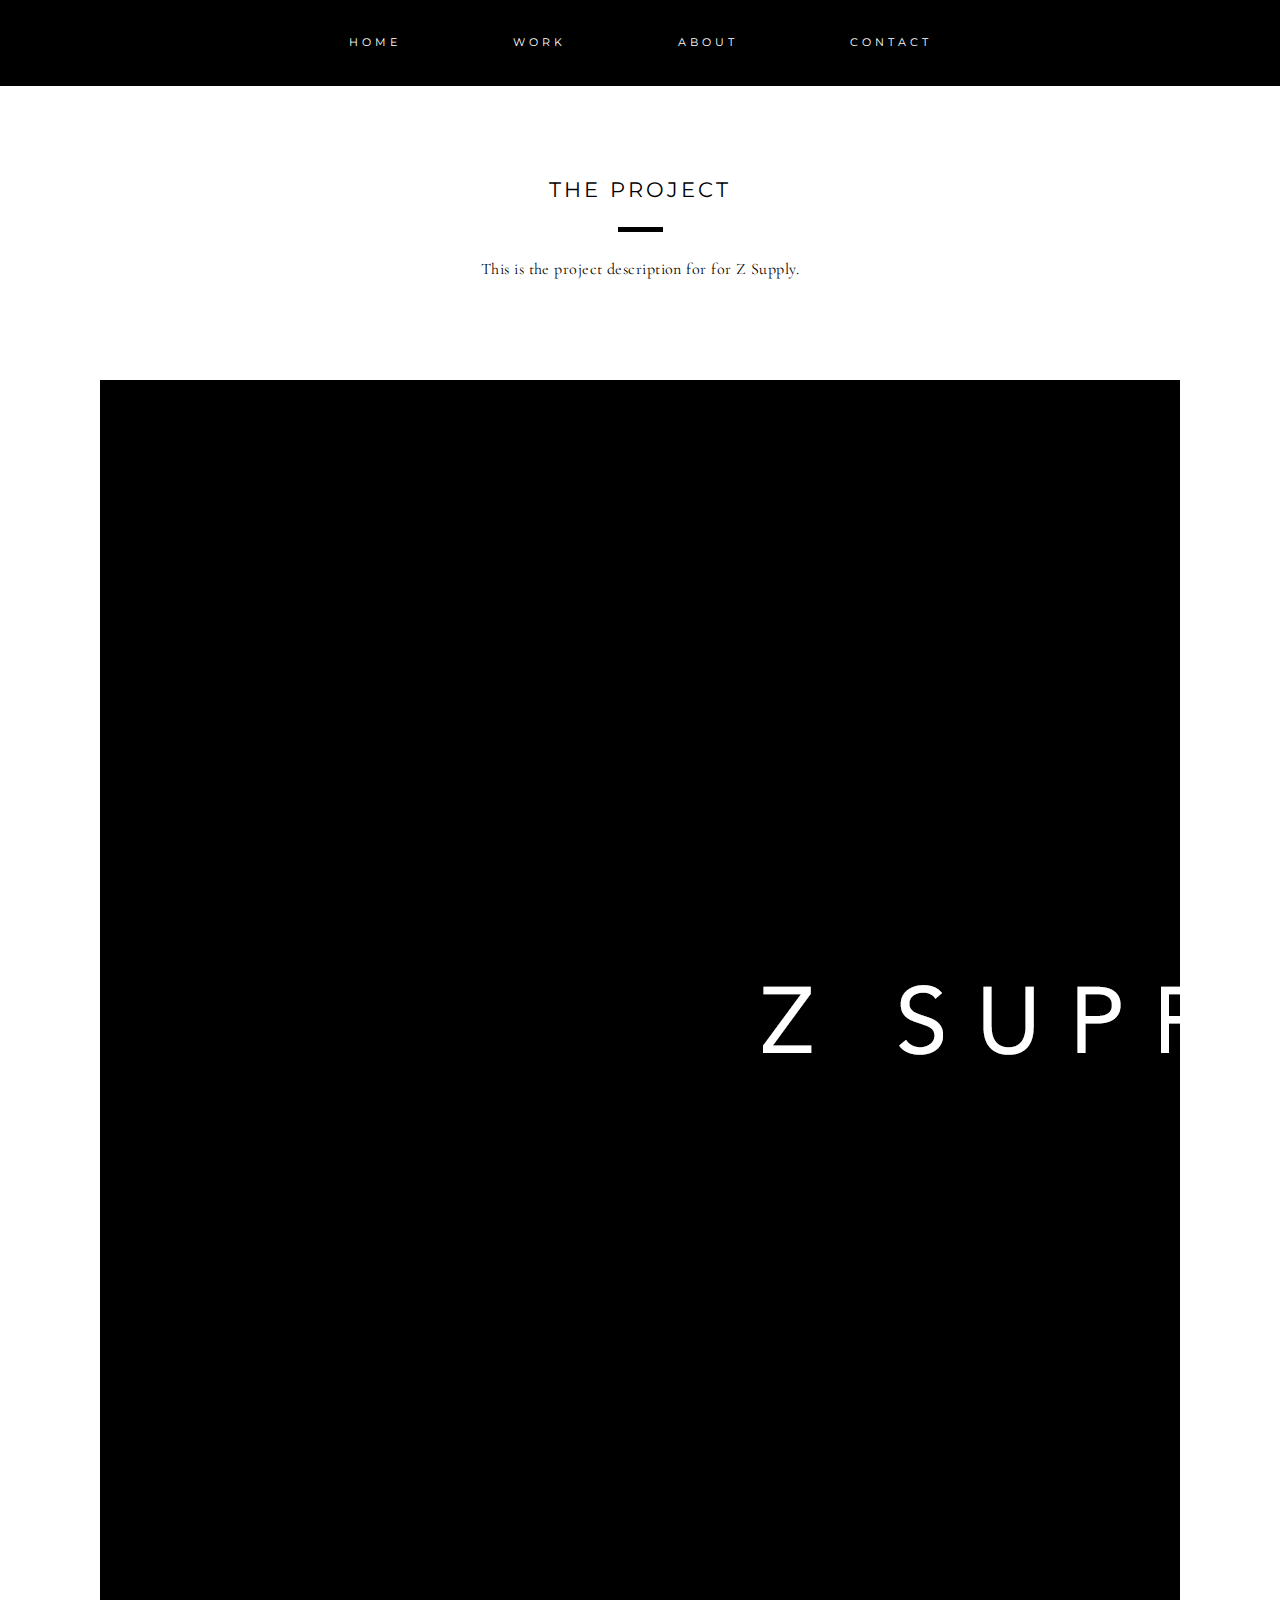
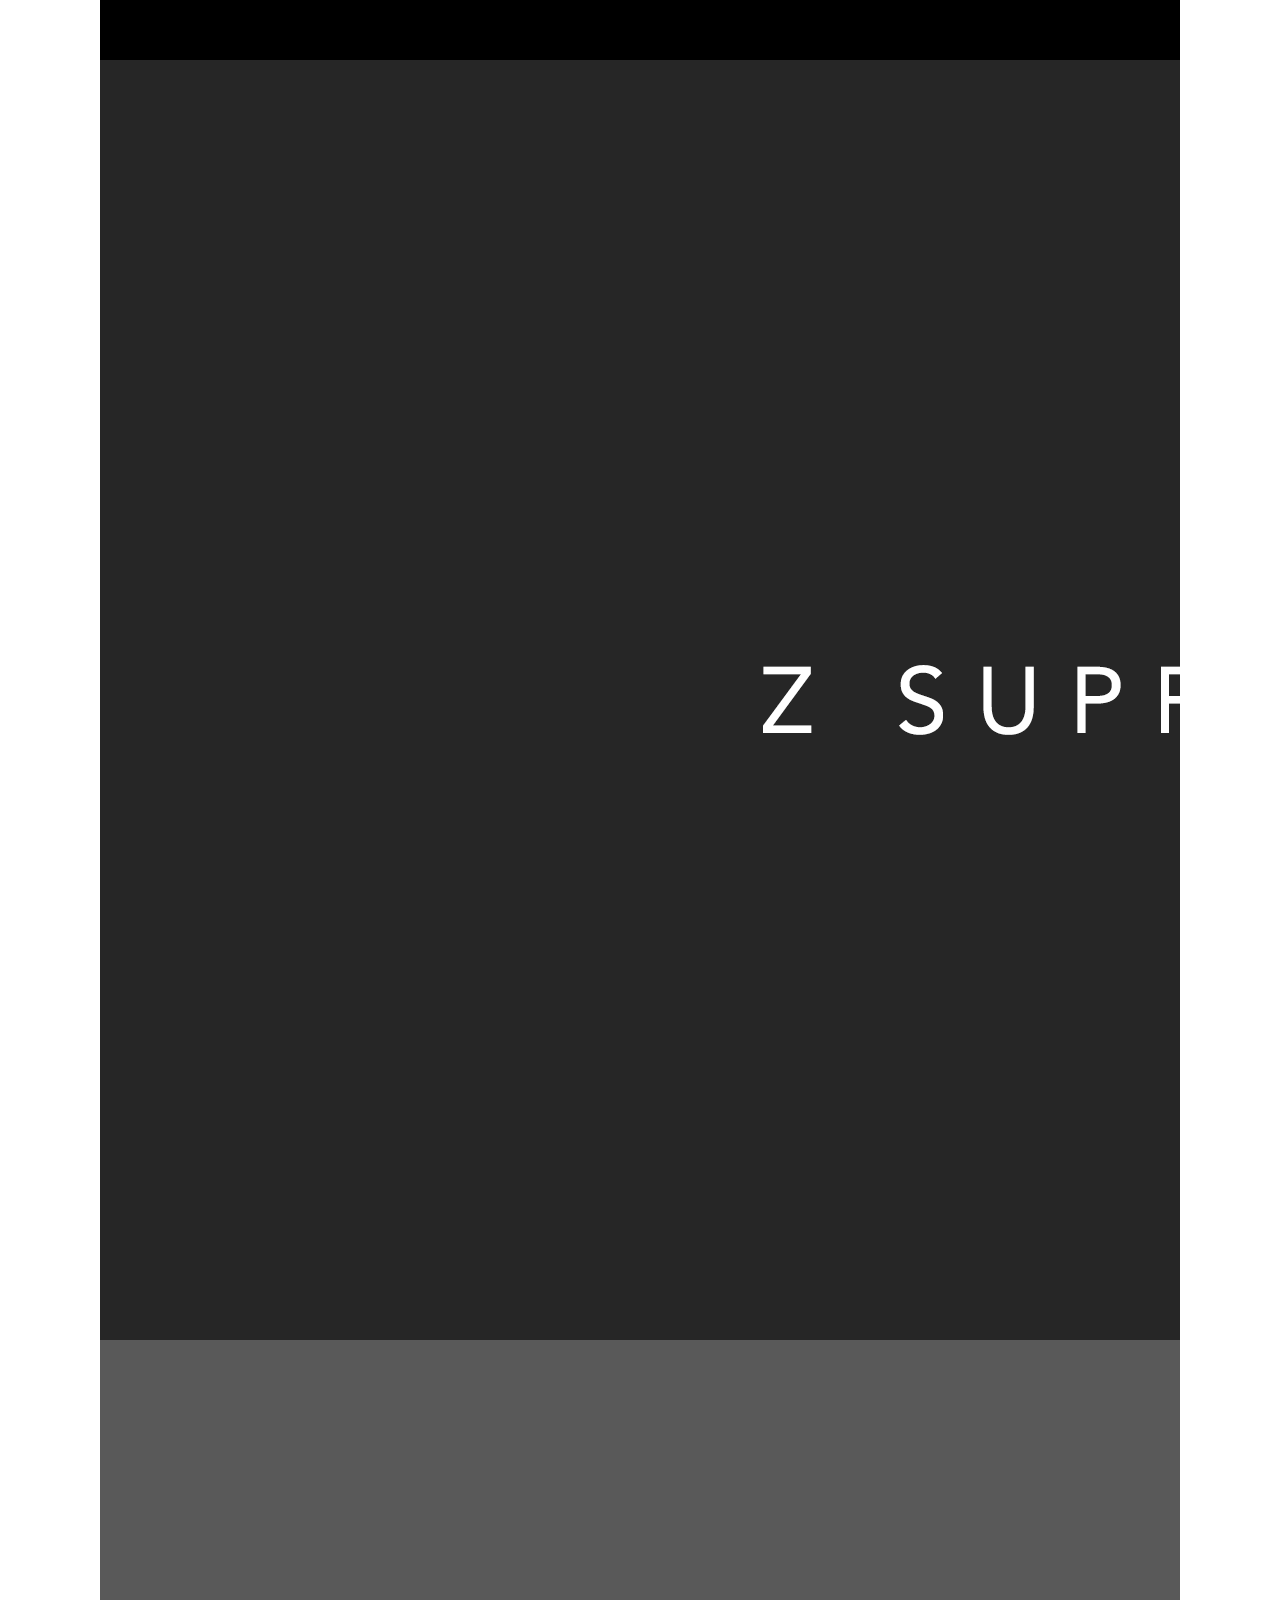
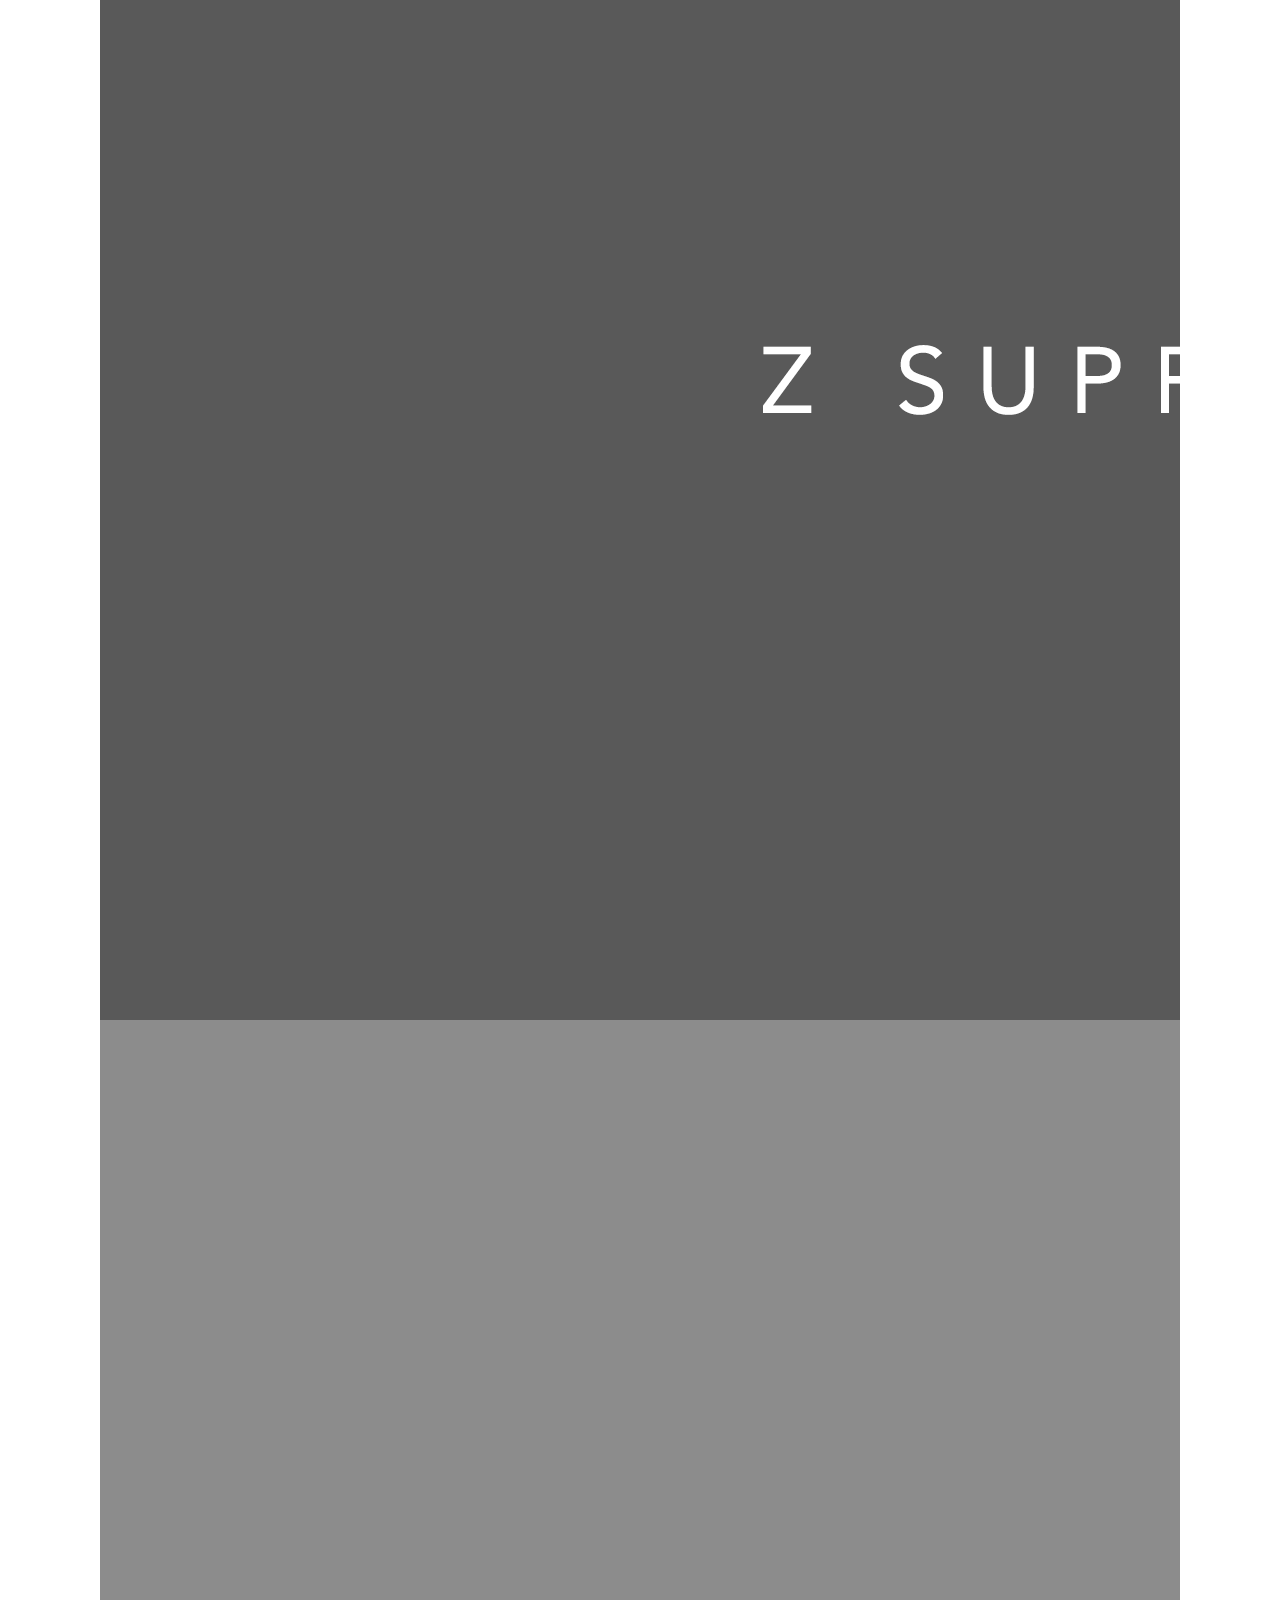
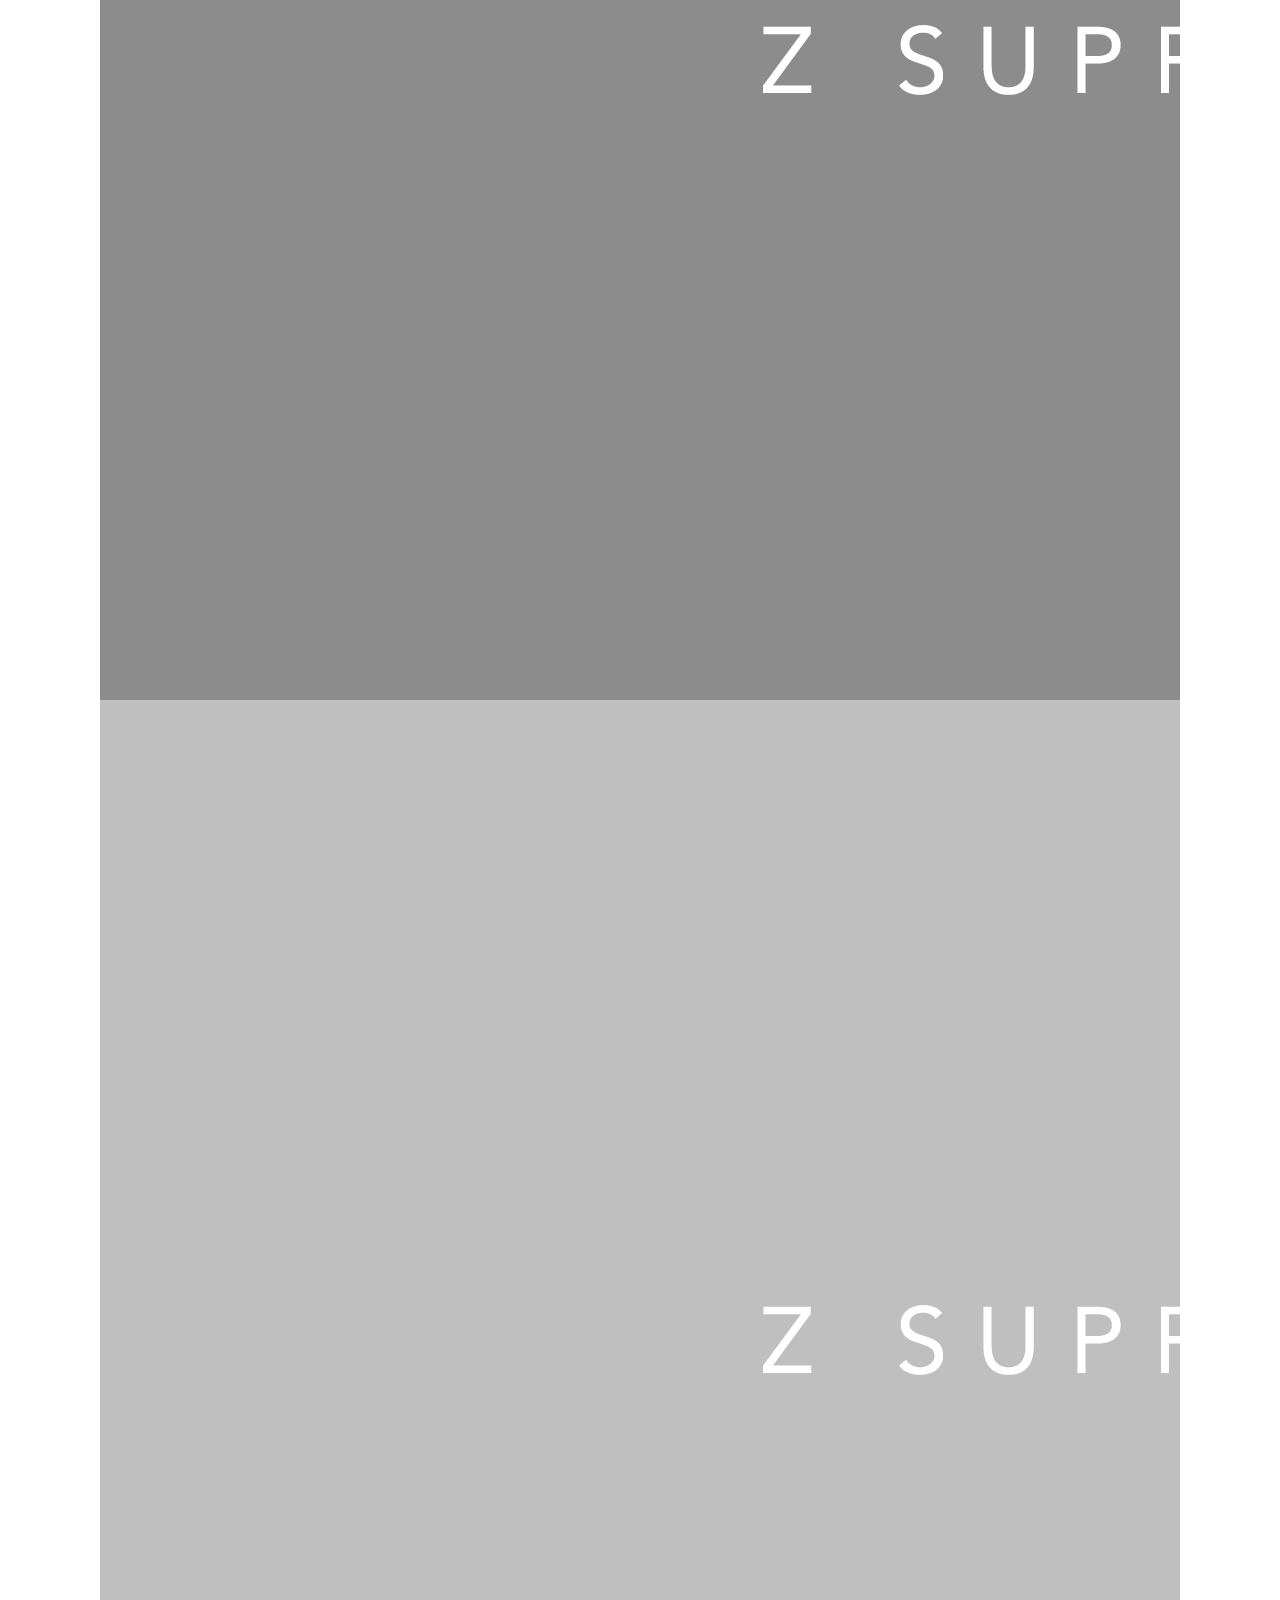
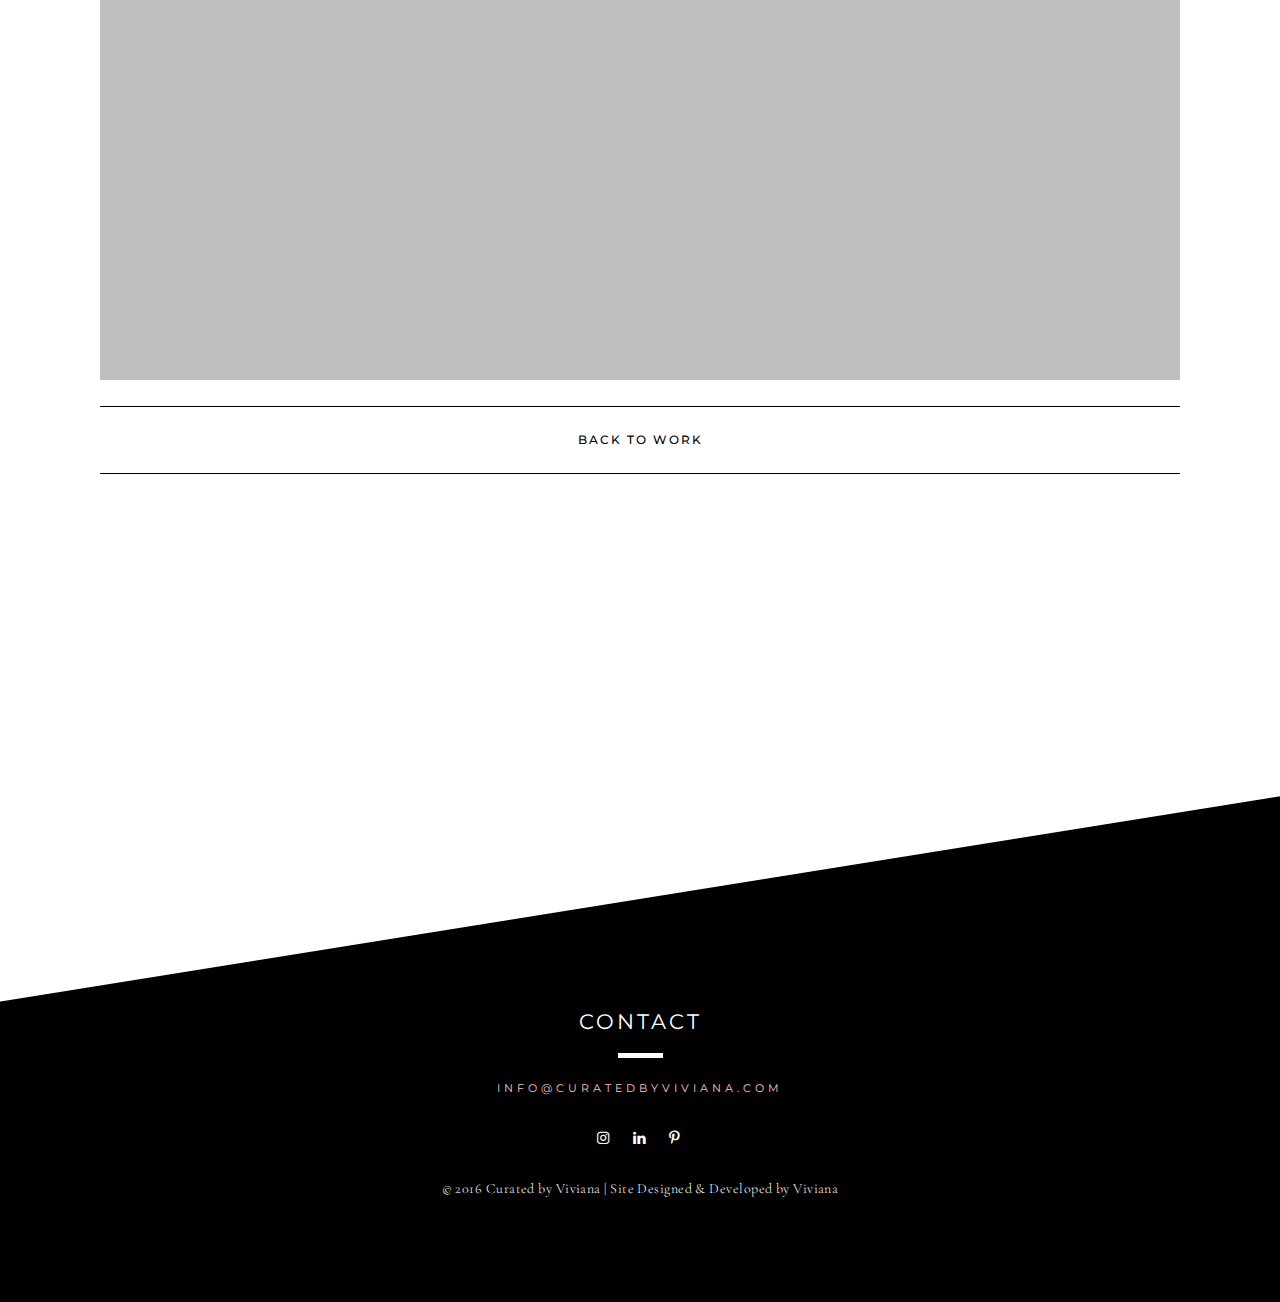
==== commit 4daab5c0: "Viviana Portfolio - Final Project (Update 5)" ====
--- a/vivianaPortfolioUpdate/projectPage.html
+++ b/vivianaPortfolioUpdate/projectPage.html
@@ -54,21 +54,21 @@
 </nav>
 
       
-      <section class="projectInfo">
+      <section class="projectInfo container-fluid">
           <div class="col-xs-12" id="projectDescription">
             <a name="work"></a>
                 <h4>THE PROJECT</h4>
                 <p><center><hr style="background-color:black; border-width:0px; width:45px; color:black; height:5px;"/></center></p>
           </div>
           
-          <div id="projectParagraph">
+          <div id="projectParagraph" class="col-xs-12">
 		  </div>
       </section>
 
 
 			<section class="work">
-          <div id="imageContainer">
-          </div>
+          		<div id="imageContainer">
+          	</div>
 
                 <p>
                   <center>
--- a/vivianaPortfolioUpdate/css/stylesheet.css
+++ b/vivianaPortfolioUpdate/css/stylesheet.css
@@ -471,6 +471,21 @@
     display: block;
 }
 
+/* PROJECT PAGE IMAGES */
+
+#imageContainer {
+    max-width: 100%;
+	height: auto;
+	overflow: hidden;
+}
+
+@media (max-width: 767px) {
+  #imageContainer {
+    padding:0;
+    margin:0;
+  }
+}
+
 /* ABOUT */
 .about {
     height: 750px;
